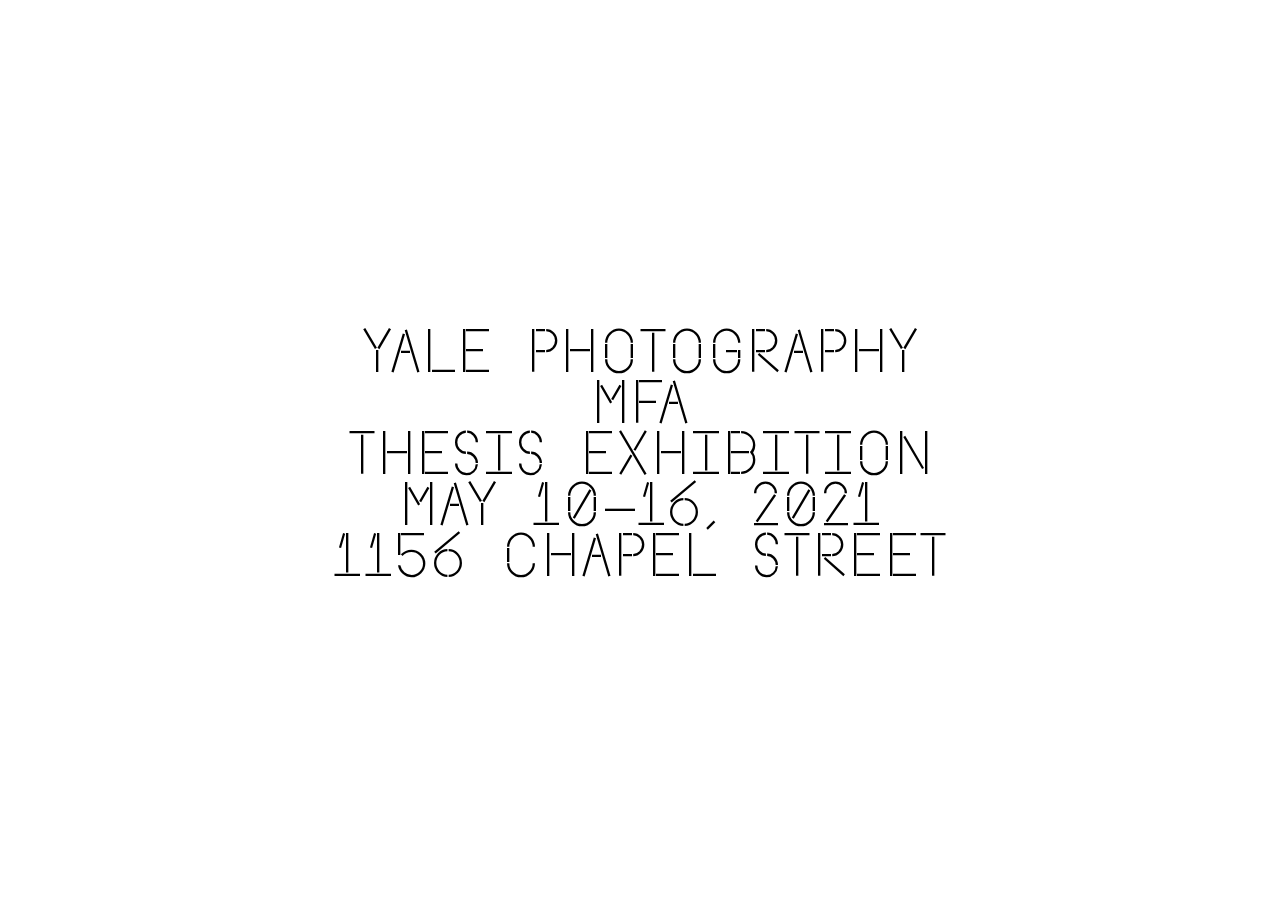
==== index.html @ d2615c8c "Add files via upload" ====
<!DOCTYPE html>
<html><head><meta http-equiv="Content-Type" content="text/html; charset=UTF-8">

	<meta name="viewport" content="width=device-width, initial-scale=1, shrink-to-fit=no">
	<link rel="manifest" href="/site.webmanifest">
    <meta charset="UTF-8" />
<meta name="viewport" content="width=device-width, initial-scale=1.0,
                                 maximum-scale=1.0, user-scalable=no">
    <meta http-equiv="X-UA-Compatible" content="ie=edge" />
	<title>Sorry We Missed You</title>
	<link rel="stylesheet">
	<style type="text/css">

		html,
		body {
			margin: 0;
			box-sizing: border-box;
			height: 100vh;
  			width: 100vh;
  			overflow: hidden;
		}

		#text-container {
			margin: 0;
			position: absolute;
			top: 50%;
			left: 50%;
			-ms-transform: translate(-50%, -50%);
			transform: translate(-50%, -50%);

		}

		#artist-names {
			font-family: 'OPSPastPerfect';
			font-size: 60px;
			text-align: center;
			text-transform: uppercase;
			line-height: 85%;
			position: fixed;
			bottom: 5%;
			left: 5%;
			z-index: 100;
			background-color: black;
			color: white;
/*			background-color: #e1ff00;*/
		}

		.text-header {
			font-family: 'OPSPastPerfect';
			font-size: 60px;
			text-align: center;
			text-transform: uppercase;
			line-height: 85%;
		}

		.image {
		  position: absolute;
		  display: block;
/*		  mix-blend-mode: multiply;*/
		}

		.sign-up {
			font-family: 'OPSPastPerfect';
			font-size: 30px;
			text-align: center;
			text-transform: uppercase;
			line-height: 85%;
			position: fixed;
			top: 5%;
			right: 5%;
			z-index: 100;
			background-color: black;
			color: white;
		}

			@font-face {
			  	font-family: 'OPSPastPerfect';
			  	src:  url('assets/OPSPastPerfect-Regular.woff2') format('woff2');
			}

@media screen and (max-width: 800px) { 
      * {
        box-sizing: border-box;
        -webkit-box-sizing: border-box;
        -moz-box-sizing: border-box;
        outline: none;
        margin: 0;
        padding: 0;
        overflow: hidden;
      }

      body {
        height: 100vh;
        width: 100vw;
        position: relative;
      }

		#text-container {
        font-family: 'OPSPastPerfect';
        position: absolute;
        top: 45%;
        left: 50%;
        transform: translate(-50%, -50%);
        text-align: center;

		}

		.text-header {
			font-family: 'OPSPastPerfect';
			font-size: 40px;
			text-align: center;
			text-transform: uppercase;
			line-height: 85%;
		}
	img {
		width: 300px;
	}

			#artist-names {
			font-family: 'OPSPastPerfect';
			font-size: 40px;
			text-align: center;
			text-transform: uppercase;
			line-height: 85%;
			position: fixed;
			bottom: 5%;
			left: 50%;
    		transform: translate(-50%, 0);
			z-index: 100;
			background-color: black;
			color: white;
/*			background-color: #e1ff00;*/
		}

    }




	</style>
</head>
<body>

<section id="text-container">
	<div class="text-header">
		Yale Photography MFA<br>
		Thesis Exhibition<br>
		May 10–16, 2021<br>
		1156 Chapel Street<br>
	</div>
</section>
<div id="artist-names"></div>
<!-- <div class="sign-up">Make an appointment</div> -->
</body>
<script src="https://ajax.googleapis.com/ajax/libs/jquery/3.4.1/jquery.min.js"></script>
<script type="text/javascript">

window.onload = localStorage.clear();

///////IMAGE ON MOUSE LOCATION////////

	const images = [
		"assets/1.jpg",
		"assets/2.jpg",
		"assets/3.jpg",
		"assets/4.jpg",
		"assets/5.jpg",
				"assets/1.jpg",
		"assets/2.jpg",
		"assets/3.jpg",
		"assets/4.jpg",
		"assets/5.jpg",
				"assets/1.jpg",
		"assets/2.jpg",
		"assets/3.jpg",
		"assets/4.jpg",
		"assets/5.jpg",
		// "assets/a.jpg",
		// "assets/b.jpg",
		// "assets/c.jpg",
		// "assets/d.jpg",
		// "assets/e.jpg",
		// "assets/f.jpg",
		// "assets/g.jpg",
		// "assets/h.jpg",
		// "assets/i.jpg",
		// "assets/j.jpg",
		];

	var i = 0;
	console.log(images.length);

document.onclick = userClicked;
function userClicked() {
    var x = event.clientX;
    var y = event.clientY;
    const img = document.createElement('img');
    img.classList.add('image');
    img.src = images[i]; i++;
    img.width = '450';
    // img.height = '150';
    img.onload = function(){
      img.style.left = x - img.width / 2 + 'px';
      img.style.top = y - img.height / 2 + 'px';
    }
    document.body.appendChild(img);
}

///// NAMES/////////

document.addEventListener("click", changeText);

var headers = [
	"", //0
	"", //1
	"", //2
	"", //3
	"", //4
	"", //5
	"Mickey Aloisio", //a
	"Ronghui Chen", //b
	"Tarah Douglas", //c
	"Jackie Furtado", //d
	"Max Gavrich", //e
	"Nabil Harb", //f
	"Dylan Hausthor", //g
	"Annie Ling", //h
	"Alex Nelson", //i
	"Rosemary Warren", //j
	];

var a = 0;

function changeText() {
  headers[a]; a++;
  if (a == headers.length) {
    a = 0;
  }
  document.getElementById("artist-names").innerHTML = headers[a];
}

/////// COUNTS AND RESTART ////////

 window.addEventListener("click", () => {
   let count = +localStorage.getItem("clickCount") || 0;
   count += 1;
   localStorage.setItem("clickCount", count);

   if(count >= 16) {
   	location.reload();
   }
});




</script>





</html>
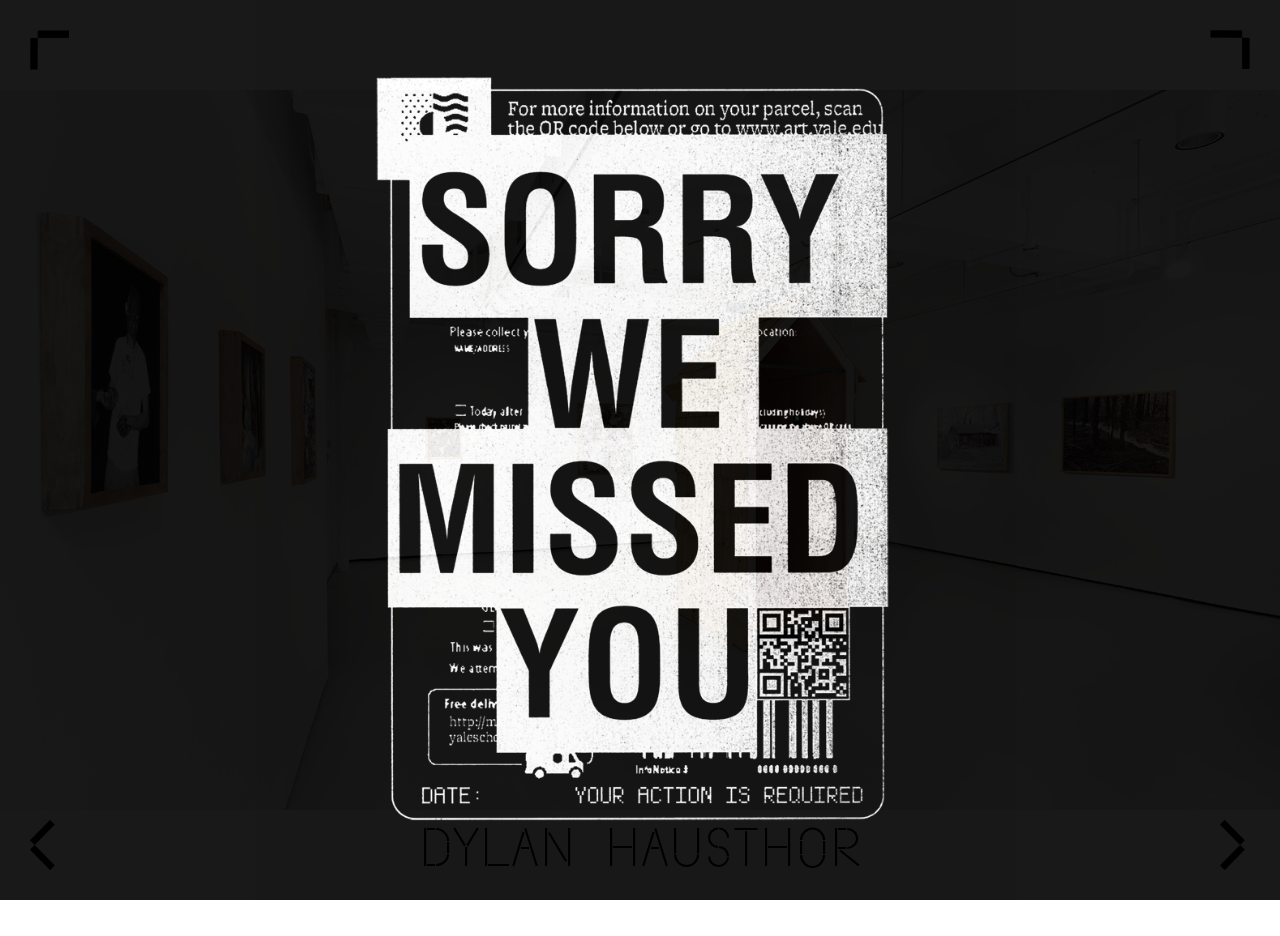
==== commit 07dfe90c: "Add files via upload" ====
--- a/index.html
+++ b/index.html
@@ -1,82 +1,77 @@
 <!DOCTYPE html>
-<html><head><meta http-equiv="Content-Type" content="text/html; charset=UTF-8">
-
-	<meta name="viewport" content="width=device-width, initial-scale=1, shrink-to-fit=no">
-	<link rel="manifest" href="/site.webmanifest">
-    <meta charset="UTF-8" />
-<meta name="viewport" content="width=device-width, initial-scale=1.0,
-                                 maximum-scale=1.0, user-scalable=no">
-    <meta http-equiv="X-UA-Compatible" content="ie=edge" />
+<html><head>
+<meta name="viewport" content="width=device-width, initial-scale=1, shrink-to-fit=no">
+<meta http-equiv="Content-Type" content="text/html; charset=UTF-8">
+<meta name="viewport" content="width=device-width, initial-scale=1.0, maximum-scale=1.0, user-scalable=no">
+<meta http-equiv="X-UA-Compatible" content="ie=edge" />
+<link rel="apple-touch-icon" sizes="180x180" href="assets/apple-touch-icon.png">
+<link rel="icon" type="image/png" sizes="32x32" href="assets/favicon-32x32.png">
+<link rel="icon" type="image/png" sizes="16x16" href="assets/favicon-16x16.png">
 	<title>Sorry We Missed You</title>
-	<link rel="stylesheet">
-	<style type="text/css">
+	<link rel="stylesheet" type="text/css" href="assets/fixed.css">
+<style>
 
 		html,
 		body {
 			margin: 0;
 			box-sizing: border-box;
 			height: 100vh;
-  			width: 100vh;
+  			width: 100vw;
   			overflow: hidden;
 		}
 
-		#text-container {
-			margin: 0;
-			position: absolute;
+		#sorry {
+			width: 100vw;
+			height: 100vh;
+			z-index: 700;
+			background-color: black;
+			opacity: 0.9;
+		}
+
+		#sorry img {
+			height: 90vh;
 			top: 50%;
 			left: 50%;
+			position: relative;
 			-ms-transform: translate(-50%, -50%);
 			transform: translate(-50%, -50%);
-
-		}
-
-		#artist-names {
-			font-family: 'OPSPastPerfect';
-			font-size: 60px;
-			text-align: center;
-			text-transform: uppercase;
-			line-height: 85%;
-			position: fixed;
-			bottom: 5%;
-			left: 5%;
+		}
+
+		#photo-container {
 			z-index: 100;
-			background-color: black;
-			color: white;
-/*			background-color: #e1ff00;*/
-		}
-
-		.text-header {
-			font-family: 'OPSPastPerfect';
-			font-size: 60px;
-			text-align: center;
-			text-transform: uppercase;
-			line-height: 85%;
-		}
-
-		.image {
-		  position: absolute;
-		  display: block;
-/*		  mix-blend-mode: multiply;*/
-		}
-
-		.sign-up {
-			font-family: 'OPSPastPerfect';
-			font-size: 30px;
-			text-align: center;
-			text-transform: uppercase;
-			line-height: 85%;
-			position: fixed;
-			top: 5%;
-			right: 5%;
+		}
+
+		.mySlides {
+			display: none;
+/*			height: 100vh;*/
+			width: 100%;
+			left: 50%;
+			top: 50%;
+			position: absolute;
+			-ms-transform: translate(-50%, -50%);
+			transform: translate(-50%, -50%);
+			z-index: -100;
+		}
+
+		.caption {
+			cursor: pointer;
+		}
+
+
+		img {
 			z-index: 100;
-			background-color: black;
-			color: white;
-		}
+		}
+
 
 			@font-face {
 			  	font-family: 'OPSPastPerfect';
 			  	src:  url('assets/OPSPastPerfect-Regular.woff2') format('woff2');
 			}
+
+
+
+
+
 
 @media screen and (max-width: 800px) { 
       * {
@@ -93,47 +88,9 @@
         height: 100vh;
         width: 100vw;
         position: relative;
+  		touch-action: none;
       }
-
-		#text-container {
-        font-family: 'OPSPastPerfect';
-        position: absolute;
-        top: 45%;
-        left: 50%;
-        transform: translate(-50%, -50%);
-        text-align: center;
-
-		}
-
-		.text-header {
-			font-family: 'OPSPastPerfect';
-			font-size: 40px;
-			text-align: center;
-			text-transform: uppercase;
-			line-height: 85%;
-		}
-	img {
-		width: 300px;
-	}
-
-			#artist-names {
-			font-family: 'OPSPastPerfect';
-			font-size: 40px;
-			text-align: center;
-			text-transform: uppercase;
-			line-height: 85%;
-			position: fixed;
-			bottom: 5%;
-			left: 50%;
-    		transform: translate(-50%, 0);
-			z-index: 100;
-			background-color: black;
-			color: white;
-/*			background-color: #e1ff00;*/
-		}
-
-    }
-
+}
 
 
 
@@ -141,123 +98,125 @@
 </head>
 <body>
 
-<section id="text-container">
-	<div class="text-header">
-		Yale Photography MFA<br>
-		Thesis Exhibition<br>
-		May 10–16, 2021<br>
-		1156 Chapel Street<br>
-	</div>
-</section>
-<div id="artist-names"></div>
-<!-- <div class="sign-up">Make an appointment</div> -->
+<div id="sorry"><img src="assets/title4.png"></div>
+
+<div id="photo-container">
+  <div><img class="mySlides" src="assets/1.jpg">
+  	<div class="caption">Dylan Hausthor</div>	
+  	</div>
+  <div><img class="mySlides" src="assets/2.jpg">
+  	<a href="tarah.html">
+  	<div class="caption">Tarah Douglas</div></a>
+  	</div>
+  <div><img class="mySlides" src="assets/3.jpg">
+  	<div class="caption">Max Gavrich</div>	
+  	</div> 	
+  <div><img class="mySlides" src="assets/4.jpg">
+  	<div class="caption">Annie Ling</div>	
+  	</div> 	
+  <div><img class="mySlides" src="assets/5.jpg">
+  	 <a href="rosemary.html">
+  	<div class="caption" style="color:white">Rosemary Warren</div></a>
+  	</div> 	
+  <div><img class="mySlides" src="assets/6.jpg">
+  	<div class="caption">Mickey Aloisio</div>	
+  	</div> 	
+  <div><img class="mySlides" src="assets/7.jpg">
+  	<div class="caption">Alex Nelson</div>	
+  	</div> 	
+  <div><img class="mySlides" src="assets/8.jpg">
+  	<div class="caption">Nabil Harb</div>	
+  	</div> 	
+  <div><img class="mySlides" src="assets/9.jpg">
+  	  	<a href="ronghui.html">
+  	<div class="caption">Ronghui Chen</div></a>	
+  	</div> 	
+  <div><img class="mySlides" src="assets/10.jpg">
+  	<div class="caption" style="color:white">Jackie Furtado</div>	
+  	</div> 	</div>
+
+  <div class="button-left" onclick="plusDivs(-1)"></div>
+  <div class="button-right" onclick="plusDivs(1)"></div>
+
+
+<div class="dropdown">
+  <div class="top-left">
+  <div class="dropdown-content">
+    <a href="#">Mickey<br>Aloisio</a>
+    <a href="ronghui.html">Ronghui<br>Chen</a>
+    <a href="tarah.html">Tarah<br>Douglas</a>
+    <a href="#">Jackie<br>Furtado</a>
+    <a href="#">Max<br>Gavrich</a>
+    <a href="#">Nabil<br>Harb</a>
+    <a href="#">Dylan<br>Hausthor</a>
+    <a href="#">Annie<br>Ling</a>
+    <a href="#">Alex<br>Nelson</a>
+    <a href="rosemary.html">Rosemary<br>Warren</a>
+  </div>
+</div>
+</div></div>
+
+<div class="dropdown">
+  <div class="top-right">
+  <div class="dropdown-popup">
+INFO TEXTTTTTTTTTTTTTTTTTT
+  </div>
+</div>
+</div>
+
+
+
 </body>
 <script src="https://ajax.googleapis.com/ajax/libs/jquery/3.4.1/jquery.min.js"></script>
 <script type="text/javascript">
 
-window.onload = localStorage.clear();
-
-///////IMAGE ON MOUSE LOCATION////////
-
-	const images = [
-		"assets/1.jpg",
-		"assets/2.jpg",
-		"assets/3.jpg",
-		"assets/4.jpg",
-		"assets/5.jpg",
-				"assets/1.jpg",
-		"assets/2.jpg",
-		"assets/3.jpg",
-		"assets/4.jpg",
-		"assets/5.jpg",
-				"assets/1.jpg",
-		"assets/2.jpg",
-		"assets/3.jpg",
-		"assets/4.jpg",
-		"assets/5.jpg",
-		// "assets/a.jpg",
-		// "assets/b.jpg",
-		// "assets/c.jpg",
-		// "assets/d.jpg",
-		// "assets/e.jpg",
-		// "assets/f.jpg",
-		// "assets/g.jpg",
-		// "assets/h.jpg",
-		// "assets/i.jpg",
-		// "assets/j.jpg",
-		];
-
-	var i = 0;
-	console.log(images.length);
-
-document.onclick = userClicked;
-function userClicked() {
-    var x = event.clientX;
-    var y = event.clientY;
-    const img = document.createElement('img');
-    img.classList.add('image');
-    img.src = images[i]; i++;
-    img.width = '450';
-    // img.height = '150';
-    img.onload = function(){
-      img.style.left = x - img.width / 2 + 'px';
-      img.style.top = y - img.height / 2 + 'px';
-    }
-    document.body.appendChild(img);
-}
-
-///// NAMES/////////
-
-document.addEventListener("click", changeText);
-
-var headers = [
-	"", //0
-	"", //1
-	"", //2
-	"", //3
-	"", //4
-	"", //5
-	"Mickey Aloisio", //a
-	"Ronghui Chen", //b
-	"Tarah Douglas", //c
-	"Jackie Furtado", //d
-	"Max Gavrich", //e
-	"Nabil Harb", //f
-	"Dylan Hausthor", //g
-	"Annie Ling", //h
-	"Alex Nelson", //i
-	"Rosemary Warren", //j
-	];
-
-var a = 0;
-
-function changeText() {
-  headers[a]; a++;
-  if (a == headers.length) {
-    a = 0;
+var slideIndex = 1;
+showDivs(slideIndex);
+
+function plusDivs(n) {
+  showDivs(slideIndex += n);
+  showNames(nameIndex += n);
+}
+
+function showDivs(n) {
+  var i;
+  var x = document.getElementsByClassName("mySlides");
+  if (n > x.length) {slideIndex = 1}
+  if (n < 1) {slideIndex = x.length}
+  for (i = 0; i < x.length; i++) {
+    x[i].style.display = "none";  
   }
-  document.getElementById("artist-names").innerHTML = headers[a];
-}
-
-/////// COUNTS AND RESTART ////////
-
- window.addEventListener("click", () => {
-   let count = +localStorage.getItem("clickCount") || 0;
-   count += 1;
-   localStorage.setItem("clickCount", count);
-
-   if(count >= 16) {
-   	location.reload();
-   }
+  x[slideIndex-1].style.display = "block";  
+}
+
+var nameIndex = 1;
+showNames(nameIndex);
+
+function plusNames(n) {
+  showNames(nameIndex += n);
+}
+
+function showNames(n) {
+  var i;
+  var x = document.getElementsByClassName("caption");
+  if (n > x.length) {nameIndex = 1}
+  if (n < 1) {nameIndex = x.length}
+  for (i = 0; i < x.length; i++) {
+    x[i].style.display = "none";  
+  }
+  x[nameIndex-1].style.display = "block";  
+}
+
+$("#sorry").click(function(){
+
+    $("#sorry").remove();
+
+
 });
 
-
-
-
 </script>
 
 
 
 
-
 </html>--- a/assets/fixed.css
+++ b/assets/fixed.css
@@ -0,0 +1,178 @@
+.button-left {
+			background-image: url("arrow-left.png");
+			background-size: contain;
+			background-repeat: no-repeat;
+			width: 30px;
+			height: 50px;
+			position: fixed;
+			left: 30px;
+			bottom: 30px;
+			z-index: 300;
+			cursor: pointer;
+		}
+
+		.top-left {
+			background-image: url("top-left.png");
+			background-size: contain;
+			background-repeat: no-repeat;
+			width: 40px;
+			height: 40px;
+			position: fixed;
+			left: 30px;
+			top: 30px;
+			z-index: 300;
+			cursor: pointer;
+		}
+
+		.top-right {
+			background-image: url("top-right.png");
+			background-size: contain;
+			background-repeat: no-repeat;
+			width: 40px;
+			height: 40px;
+			position: fixed;
+			right: 30px;
+			top: 30px;
+			z-index: 300;
+			cursor: grab;
+		}
+
+		.button-right {
+			background-image: url("arrow-right.png");
+			background-size: contain;
+			background-repeat: no-repeat;
+			width: 30px;
+			height: 50px;
+			position: fixed;
+			right: 30px;
+			bottom: 30px;
+			z-index: 300;
+			cursor: pointer;
+		}
+
+		.caption {
+			margin: 0;
+			position: fixed;
+			bottom: -10px;
+			left: 50%;
+			-ms-transform: translate(-50%, -50%);
+			transform: translate(-50%, -50%);
+			z-index: 200;
+			font-family: 'OPSPastPerfect';
+			font-size: 55px;
+			text-align: center;
+			text-transform: uppercase;
+
+		}
+
+				.dropdown {
+		  position: relative;
+		  display: inline-block;
+		  width: 100%;
+
+
+		}
+
+		.dropdown-content {
+  display: none;
+  margin: 15px 0 0 15px;
+  position: absolute;
+  z-index: 300;
+  font-size: 24px;
+  text-transform: uppercase;
+font-family: 'OPSPastPerfect';
+}
+
+.dropdown-content a {
+  color: black;
+  margin-bottom: 20px;
+  width: 120px;
+  text-decoration: none;
+  display: inline-block;
+  cursor: pointer;
+}
+
+.dropdown-content a:hover {background-color: black; color: white; cursor: pointer;}
+
+.dropdown:hover .dropdown-content {display: inline-block;}
+
+
+
+.dropdown-popup {
+  display: none;
+  position: fixed;
+width: 500px;
+height: 200px;
+top: 45px;
+right: 45px;
+  background-color: black;
+  color: white;
+  z-index: 300;
+  font-size: 20px;
+  text-transform: uppercase;
+font-family: 'OPSPastPerfect';
+cursor: pointer;
+}
+
+.dropdown:hover .dropdown-popup {display: block; cursor: pointer;}
+
+
+		.home {
+			margin: 0;
+			position: fixed;
+			top: 50%;
+			right: 2%;
+			transform: rotate(90deg);
+			z-index: 200;
+			font-family: 'OPSPastPerfect';
+			font-size: 24px;
+			text-align: center;
+			text-transform: uppercase;
+
+}
+
+			.home:hover {
+			text-decoration: none;
+			color: black
+
+}
+
+.caption:hover {
+	color: black;
+}
+			@font-face {
+			  	font-family: 'OPSPastPerfect';
+			  	src:  url('OPSPastPerfect-Regular.woff2') format('woff2');
+			}
+
+			@font-face {
+			  	font-family: 'Bradford';
+			  	src:  url('BradfordLL-Book.otf') format('opentype');
+			}
+
+			@font-face {
+			  	font-family: 'Bradford-italic';
+			  	src:  url('BradfordLL-BookItalic.otf') format('opentype');
+			}
+
+@import url("https://p.typekit.net/p.css?s=1&k=ktm6iak&ht=tk&f=39504.39505&a=36592780&app=typekit&e=css");
+
+@font-face {
+font-family:"neue-haas-grotesk-text";
+src:url("https://use.typekit.net/af/0230dd/00000000000000007735bb33/30/l?primer=7cdcb44be4a7db8877ffa5c0007b8dd865b3bbc383831fe2ea177f62257a9191&fvd=n4&v=3") format("woff2"),url("https://use.typekit.net/af/0230dd/00000000000000007735bb33/30/d?primer=7cdcb44be4a7db8877ffa5c0007b8dd865b3bbc383831fe2ea177f62257a9191&fvd=n4&v=3") format("woff"),url("https://use.typekit.net/af/0230dd/00000000000000007735bb33/30/a?primer=7cdcb44be4a7db8877ffa5c0007b8dd865b3bbc383831fe2ea177f62257a9191&fvd=n4&v=3") format("opentype");
+font-display:auto;font-style:normal;font-weight:400;
+}
+
+@font-face {
+font-family:"neue-haas-grotesk-text";
+src:url("https://use.typekit.net/af/aed66e/00000000000000007735bb35/30/l?primer=7cdcb44be4a7db8877ffa5c0007b8dd865b3bbc383831fe2ea177f62257a9191&fvd=i4&v=3") format("woff2"),url("https://use.typekit.net/af/aed66e/00000000000000007735bb35/30/d?primer=7cdcb44be4a7db8877ffa5c0007b8dd865b3bbc383831fe2ea177f62257a9191&fvd=i4&v=3") format("woff"),url("https://use.typekit.net/af/aed66e/00000000000000007735bb35/30/a?primer=7cdcb44be4a7db8877ffa5c0007b8dd865b3bbc383831fe2ea177f62257a9191&fvd=i4&v=3") format("opentype");
+font-display:auto;font-style:italic;font-weight:400;
+}
+
+a:hover {background-color: black; color: white;}
+
+a {
+	cursor: pointer;
+	text-decoration: none;
+	color: black;
+}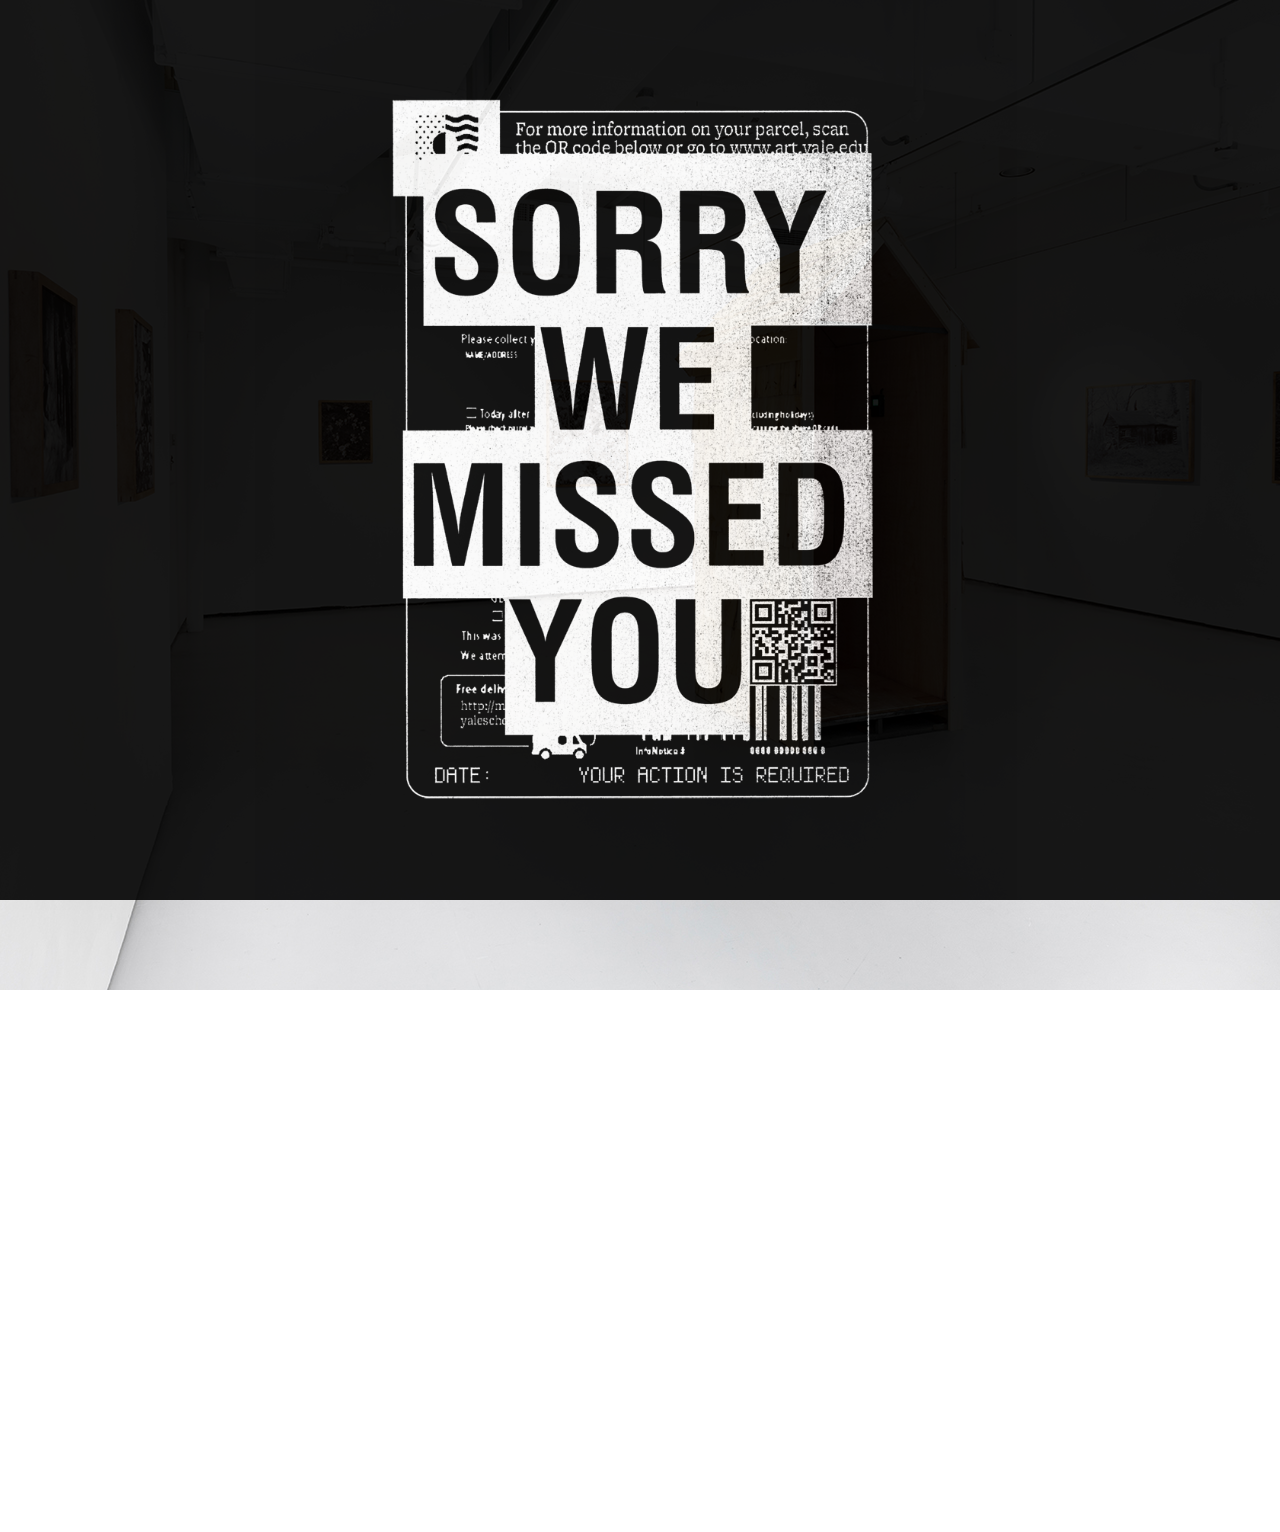
==== commit d6b5d2f7: "Add files via upload" ====
--- a/index.html
+++ b/index.html
@@ -29,22 +29,26 @@
 		}
 
 		#sorry img {
-			height: 90vh;
+			width: 55vh;
+      object-fit: contain;
 			top: 50%;
 			left: 50%;
 			position: relative;
 			-ms-transform: translate(-50%, -50%);
 			transform: translate(-50%, -50%);
+      z-index: 500;
+
 		}
 
 		#photo-container {
 			z-index: 100;
+      display: none;
 		}
 
 		.mySlides {
 			display: none;
-/*			height: 100vh;*/
-			width: 100%;
+/*		width: 100%;*/
+      background-size: cover;
 			left: 50%;
 			top: 50%;
 			position: absolute;
@@ -53,15 +57,20 @@
 			z-index: -100;
 		}
 
+        .mySlides-entry {
+/*    width: 100%;*/
+      background-size: cover;
+      left: 50%;
+      top: 50%;
+      position: absolute;
+      -ms-transform: translate(-50%, -50%);
+      transform: translate(-50%, -50%);
+      z-index: -100;
+    }
+
 		.caption {
 			cursor: pointer;
 		}
-
-
-		img {
-			z-index: 100;
-		}
-
 
 			@font-face {
 			  	font-family: 'OPSPastPerfect';
@@ -69,9 +78,25 @@
 			}
 
 
-
-
-
+.top-left {
+  display: none;
+}
+
+.top-right {
+  display: none;
+}
+
+.button-left {
+  display: none;
+}
+
+.button-right {
+  display: none;
+}
+
+#photo-container-mobile{
+  display: none;
+}
 
 @media screen and (max-width: 800px) { 
       * {
@@ -81,15 +106,48 @@
         outline: none;
         margin: 0;
         padding: 0;
-        overflow: hidden;
       }
 
       body {
         height: 100vh;
         width: 100vw;
-        position: relative;
-  		touch-action: none;
       }
+
+    #sorry {
+      width: 100vw;
+      height: 100vh;
+      z-index: 700;
+      background-color: black;
+      opacity: 0.9;
+    }
+
+    #sorry img {
+      width: 85vw;
+      top: 50%;
+      left: 50%;
+      position: relative;
+      -ms-transform: translate(-50%, -50%);
+      transform: translate(-50%, -50%);
+      z-index: 500;
+
+    }
+
+
+    .mySlides {
+      display: none;
+      height: 100vh;
+      left: 50%;
+      top: 50%;
+      position: absolute;
+      -ms-transform: translate(-50%, -50%);
+      transform: translate(-50%, -50%);
+      z-index: -100;
+    }
+
+    .caption {
+      background-color: transparent;
+    }
+
 }
 
 
@@ -99,59 +157,69 @@
 <body>
 
 <div id="sorry"><img src="assets/title4.png"></div>
+<div id="entry"><img class="mySlides-entry" src="assets/1.jpg"></div>
 
 <div id="photo-container">
   <div><img class="mySlides" src="assets/1.jpg">
-  	<div class="caption">Dylan Hausthor</div>	
+        <a href="dylan.html">
+  	<div class="caption">Dylan Hausthor</div></a>
   	</div>
   <div><img class="mySlides" src="assets/2.jpg">
   	<a href="tarah.html">
   	<div class="caption">Tarah Douglas</div></a>
   	</div>
   <div><img class="mySlides" src="assets/3.jpg">
-  	<div class="caption">Max Gavrich</div>	
-  	</div> 	
-  <div><img class="mySlides" src="assets/4.jpg">
-  	<div class="caption">Annie Ling</div>	
+        <a href="max.html">
+  	<div class="caption">Max Gavrich</div></a>	
+  	</div> 	
+  <div><img class="mySlides" src="assets/4_02.jpg">
+        <a href="annie.html">
+  	<div class="caption">Annie Ling</div></a>
   	</div> 	
   <div><img class="mySlides" src="assets/5.jpg">
   	 <a href="rosemary.html">
   	<div class="caption" style="color:white">Rosemary Warren</div></a>
   	</div> 	
   <div><img class="mySlides" src="assets/6.jpg">
-  	<div class="caption">Mickey Aloisio</div>	
+        <a href="mickey.html">
+  	<div class="caption">Mickey Aloisio</div></a>
   	</div> 	
   <div><img class="mySlides" src="assets/7.jpg">
-  	<div class="caption">Alex Nelson</div>	
+        <a href="alex.html">
+  	<div class="caption">Alex Nelson</div></a>
   	</div> 	
   <div><img class="mySlides" src="assets/8.jpg">
-  	<div class="caption">Nabil Harb</div>	
+        <a href="nabil.html">
+  	<div class="caption">Nabil Harb</div></a>
   	</div> 	
   <div><img class="mySlides" src="assets/9.jpg">
   	  	<a href="ronghui.html">
   	<div class="caption">Ronghui Chen</div></a>	
   	</div> 	
   <div><img class="mySlides" src="assets/10.jpg">
-  	<div class="caption" style="color:white">Jackie Furtado</div>	
+        <a href="jackie.html">
+  	<div class="caption" style="color:white">Jackie Furtado</div>	</a>
   	</div> 	</div>
 
   <div class="button-left" onclick="plusDivs(-1)"></div>
   <div class="button-right" onclick="plusDivs(1)"></div>
 
+
+<!-- STATIC STUFF -->
 
 <div class="dropdown">
   <div class="top-left">
   <div class="dropdown-content">
-    <a href="#">Mickey<br>Aloisio</a>
-    <a href="ronghui.html">Ronghui<br>Chen</a>
-    <a href="tarah.html">Tarah<br>Douglas</a>
-    <a href="#">Jackie<br>Furtado</a>
-    <a href="#">Max<br>Gavrich</a>
-    <a href="#">Nabil<br>Harb</a>
-    <a href="#">Dylan<br>Hausthor</a>
-    <a href="#">Annie<br>Ling</a>
-    <a href="#">Alex<br>Nelson</a>
-    <a href="rosemary.html">Rosemary<br>Warren</a>
+    <a href="#">Mickey Aloisio</a>
+    <a href="ronghui.html">Ronghui Chen</a>
+    <a href="tarah.html">Tarah Douglas</a>
+    <a href="#">Jackie Furtado</a>
+    <a href="#">Max Gavrich</a>
+    <a href="#">Nabil Harb</a>
+    <a href="#">Dylan Hausthor</a>
+    <a href="#">Annie Ling</a>
+    <a href="#">Alex Nelson</a>
+    <a href="rosemary.html">Rosemary Warren</a>
   </div>
 </div>
 </div></div>
@@ -159,12 +227,42 @@
 <div class="dropdown">
   <div class="top-right">
   <div class="dropdown-popup">
-INFO TEXTTTTTTTTTTTTTTTTTT
+<p class="no-padding-top" style="text-align: center;">SORRY WE MISSED YOU</p>
+<p>Yale School of Art’s 2021 Photography MFA thesis exhibition</p>
+<p>Green Hall Gallery, 1156 Chapel Street, New haven, CT. May 10 through 16, 2021</p>
+<p>Featuring work by: Mickey Aloisio, Ronghui Chen, tarah douglas, Jackie Furtado, Max Gavrich, Nabil Harb, Dylan Hausthor, Annie Ling, Alex Nelson, and Rosemary Warren.</p>
+<p>Exhibition identity by Nick Massarelli and Anna Sagström, Graphic Design MFAs ‘21.</p>
+
+<p class="no-padding-bottom">Installation photography by Liz Calvi, unless otherwise oted.</p>
   </div>
 </div>
 </div>
 
-
+<div id="top-right-mobile" onclick="infoMobile()"></div>
+  <div id="mobile-info" onclick="this.style.display = 'none'">
+    <p class="no-padding-top" style="text-align: center;">SORRY WE MISSED YOU</p>
+<p>Yale School of Art’s 2021 Photography MFA thesis exhibition</p>
+<p>Green Hall Gallery, 1156 Chapel Street, New haven, CT. May 10 through 16, 2021</p>
+<p>Featuring work by: Mickey Aloisio, Ronghui Chen, tarah douglas, Jackie Furtado, Max Gavrich, Nabil Harb, Dylan Hausthor, Annie Ling, Alex Nelson, and Rosemary Warren.</p>
+<p>Exhibition identity by Nick Massarelli and Anna Sagström, Graphic Design MFAs ‘21.</p>
+<p class="no-padding-bottom">Installation photography by Liz Calvi, unless otherwise noted.</p></div>
+
+<div id="top-left-mobile" onclick="menuMobile()"></div>
+<div id="mobile-menu">
+  <img src="assets/exit.png" onclick="closeMobile()">
+    <p><a href="mickey.html">Mickey Aloisio</a></p>
+    <p><a href="ronghui.html">Ronghui Chen</a></p>
+    <p><a href="tarah.html">Tarah Douglas</a></p>
+    <p><a href="jackie.html">Jackie Furtado</a></p>
+    <p><a href="max.html">Max Gavrich</a></p>
+    <p><a href="nabil.html">Nabil Harb</a></p>
+    <p><a href="dylan.html">Dylan Hausthor</a></p>
+    <p><a href="annie.html">Annie Ling</a></p>
+    <p><a href="alex.html">Alex Nelson</a></p>
+    <p><a href="rosemary.html">Rosemary Warren</a></p>
+</div>
+
+<!-- STATIC STUFF -->
 
 </body>
 <script src="https://ajax.googleapis.com/ajax/libs/jquery/3.4.1/jquery.min.js"></script>
@@ -204,19 +302,36 @@
   for (i = 0; i < x.length; i++) {
     x[i].style.display = "none";  
   }
-  x[nameIndex-1].style.display = "block";  
+  x[nameIndex-1].style.display = "block"; 
 }
 
 $("#sorry").click(function(){
-
     $("#sorry").remove();
-
+    $("#entry").remove();
+    $("#photo-container").show();
+    $(".top-left").show();
+    $(".top-right").show();
+    $(".button-left").show();
+    $(".button-right").show();
 
 });
+  
+  function infoMobile() {
+  var x = document.getElementById("mobile-info");
+    x.style.display = "block";
+}
+
+  function menuMobile() {
+  var x = document.getElementById("mobile-menu");
+    x.style.display = "block";
+}
+
+  function closeMobile() {
+  var x = document.getElementById("mobile-menu");
+    x.style.display = "none";
+}
+
+document.addEventListener("touchstart", function() {}, true);
 
 </script>
-
-
-
-
 </html>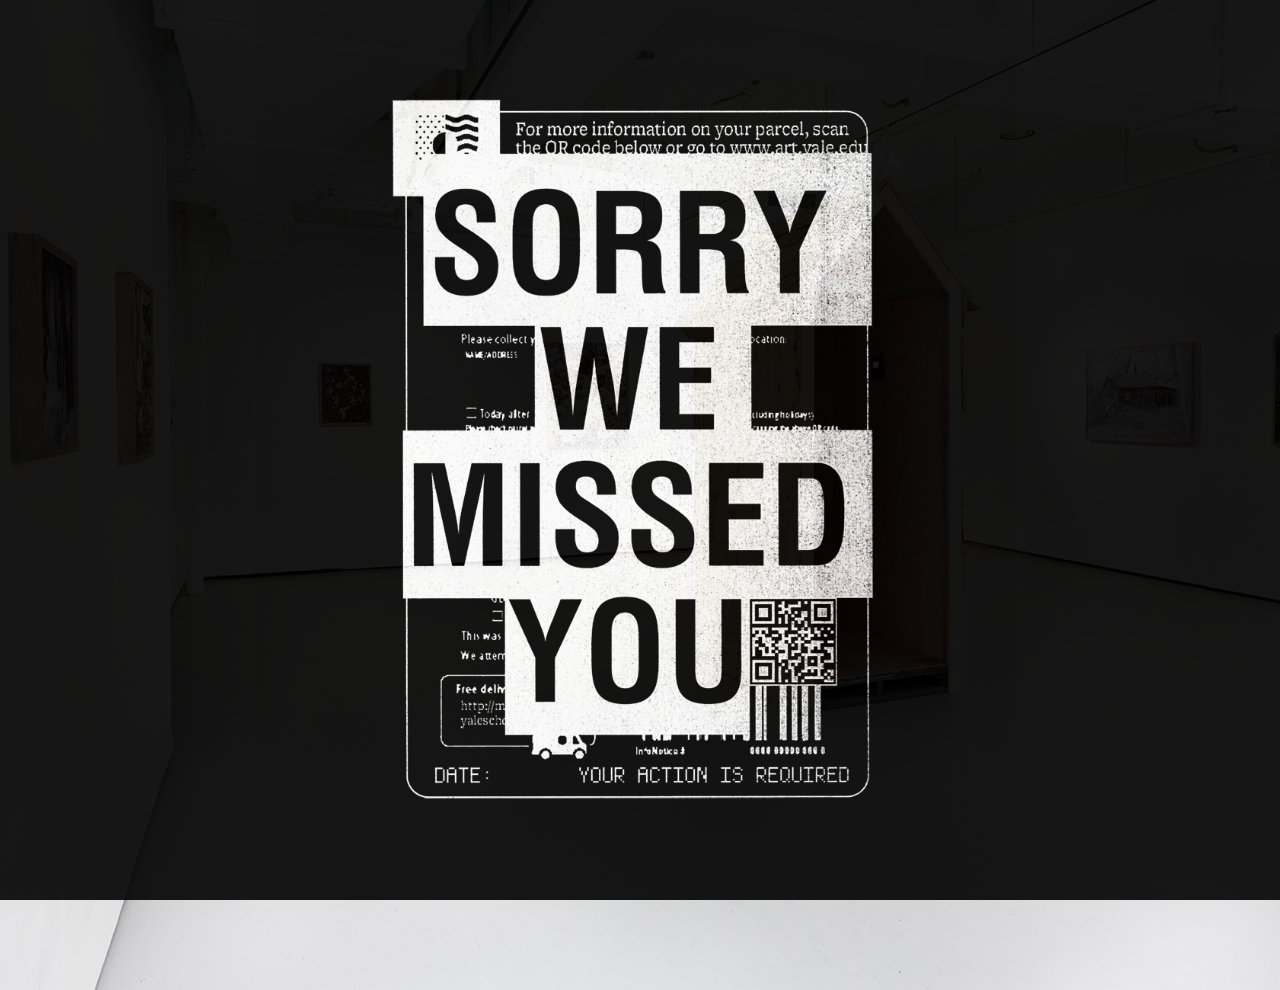
==== commit 1baf4405: "Add files via upload" ====
--- a/index.html
+++ b/index.html
@@ -210,15 +210,15 @@
 <div class="dropdown">
   <div class="top-left">
   <div class="dropdown-content">
-    <a href="#">Mickey Aloisio</a>
+    <a href="mickey.html">Mickey Aloisio</a>
     <a href="ronghui.html">Ronghui Chen</a>
     <a href="tarah.html">Tarah Douglas</a>
-    <a href="#">Jackie Furtado</a>
-    <a href="#">Max Gavrich</a>
-    <a href="#">Nabil Harb</a>
-    <a href="#">Dylan Hausthor</a>
-    <a href="#">Annie Ling</a>
-    <a href="#">Alex Nelson</a>
+    <a href="jackie.html">Jackie Furtado</a>
+    <a href="max.html">Max Gavrich</a>
+    <a href="nabil.html">Nabil Harb</a>
+    <a href="dylan.html">Dylan Hausthor</a>
+    <a href="annie.html">Annie Ling</a>
+    <a href="alex.html">Alex Nelson</a>
     <a href="rosemary.html">Rosemary Warren</a>
   </div>
 </div>
--- a/assets/fixed.css
+++ b/assets/fixed.css
@@ -1,3 +1,7 @@
+
+.border {
+	display: none;
+}
 .button-left {
 			background-image: url("arrow-left.png");
 			background-size: contain;
@@ -69,8 +73,6 @@
 		  position: relative;
 		  display: inline-block;
 		  width: 100%;
-
-
 		}
 
 		.dropdown-content {
@@ -78,15 +80,15 @@
   margin: 15px 0 0 15px;
   position: absolute;
   z-index: 300;
-  font-size: 24px;
+  font-size: 25px;
   text-transform: uppercase;
 font-family: 'OPSPastPerfect';
 }
 
 .dropdown-content a {
   color: black;
-  margin-bottom: 20px;
-  width: 120px;
+  margin-bottom: 10px;
+  width: 240px;
   text-decoration: none;
   display: inline-block;
   cursor: pointer;
@@ -102,13 +104,12 @@
   display: none;
   position: fixed;
 width: 500px;
-height: 200px;
 top: 45px;
 right: 45px;
   background-color: black;
   color: white;
   z-index: 300;
-  font-size: 20px;
+  font-size: 25px;
   text-transform: uppercase;
 font-family: 'OPSPastPerfect';
 cursor: pointer;
@@ -140,6 +141,27 @@
 .caption:hover {
 	color: black;
 }
+
+.no-padding-top {
+padding-top: -6px;
+margin-top: -6px;
+}
+
+.no-padding-bottom {
+padding-bottom: -4px;
+margin-bottom: -4px;
+}
+
+		#top-left-mobile {
+			display: none;
+		}
+
+		#top-right-mobile {
+			display: none;
+		}
+
+
+
 			@font-face {
 			  	font-family: 'OPSPastPerfect';
 			  	src:  url('OPSPastPerfect-Regular.woff2') format('woff2');
@@ -175,4 +197,208 @@
 	cursor: pointer;
 	text-decoration: none;
 	color: black;
-}+}
+
+#mobile-menu {
+			display: none;
+}
+
+#mobile-info {
+			display: none;
+}
+
+/*MOBILE !!!!!!!!!!!!!!!!!!!!!!!!!!!!!!!*/
+
+@media screen and (max-width: 800px) { 
+
+
+      body {
+        height: 100vh;
+        width: 100vw;
+        box-sizing: border-box;
+        -webkit-box-sizing: border-box;
+        -moz-box-sizing: border-box;
+        outline: none;
+        margin: 0;
+        padding: 0;
+      }
+
+      .border {
+	width: 100vw;
+	height: 20px;
+	background-color: white;
+	position: fixed;
+	top: 0;
+	z-index: 500;
+	display: block;
+}
+
+.button-left {
+			background-image: url("arrow-left.png");
+			background-size: contain;
+			background-repeat: no-repeat;
+			width: 20px;
+			height: 40px;
+			position: fixed;
+			left: 20px;
+			bottom: 20px;
+			z-index: 300;
+			cursor: pointer;
+		}
+
+		.top-left {
+			background-image: url("top-left.png");
+			background-size: contain;
+			background-repeat: no-repeat;
+			width: 40px;
+			height: 40px;
+			position: fixed;
+			left: 20px;
+			top: 20px;
+			z-index: 300;
+			cursor: pointer;
+		}
+
+		.top-right {
+			background-image: url("top-right.png");
+			background-size: contain;
+			background-repeat: no-repeat;
+			width: 30px;
+			height: 30px;
+			position: fixed;
+			right: 20px;
+			top: 20px;
+			z-index: 300;
+			cursor: grab;
+		}
+
+		.button-right {
+			background-image: url("arrow-right.png");
+			background-size: contain;
+			background-repeat: no-repeat;
+			width: 20px;
+			height: 40px;
+			position: fixed;
+			right: 20px;
+			bottom: 20px;
+			z-index: 300;
+			cursor: pointer;
+		}
+
+		.caption {
+			transform: scale(1);
+			margin: auto;
+			left: 50%;
+			-ms-transform: translate(-50%, -50%);
+			transform: translate(-50%);
+			height: 80px;
+			width: 100vw;
+			background-color: white;
+			bottom: 0;
+			z-index: 200;
+			font-family: 'OPSPastPerfect';
+			font-size: 24px;
+			text-align: center;
+			padding-top: 25px;
+			text-transform: uppercase;
+
+		}
+
+		.home {
+			display: none;
+		}
+
+
+		#top-left-mobile {
+				background-image: url("top-left.png");
+				background-size: contain;
+				background-repeat: no-repeat;
+				width: 40px;
+				height: 40px;
+				position: fixed;
+				left: 20px;
+				top: 20px;
+				z-index: 300;
+				cursor: pointer;
+				display: block;
+		}
+
+		#top-right-mobile {
+			background-image: url("top-right.png");
+			background-size: contain;
+			background-repeat: no-repeat;
+			width: 30px;
+			height: 30px;
+			position: fixed;
+			right: 20px;
+			top: 20px;
+			z-index: 300;
+			cursor: grab;
+			display: block;
+		}
+
+
+		.top-left {
+			display: none;
+		}
+
+		.top-right {
+			display: none;
+		}
+
+		#mobile-info {
+			display: none;
+			width: 100vw;
+			height: 100vh;
+			background-color: black;
+			color: white;
+			  z-index: 300;
+  font-size: 20px;
+  text-transform: uppercase;
+font-family: 'OPSPastPerfect';
+position: absolute;
+top: 0;
+overflow: scroll}
+
+		#mobile-info p {
+padding: 0px 10px 20px 10px;
+		}
+
+.no-padding-top {
+padding-top: 30px;
+margin-top: 30px;
+}
+
+.no-padding-bottom {
+padding-bottom: 30px;
+margin-bottom: 0px;
+}
+
+#mobile-menu {
+			display: none;
+			width: 100vw;
+			height: 100vh;
+			background-color: black;
+			color: white;
+			  z-index: 300;
+  font-size: 24px;
+  text-transform: uppercase;
+font-family: 'OPSPastPerfect';
+position: absolute;
+top: 0;
+overflow: scroll;
+padding: 30px 0 0 10px;
+}
+
+
+#mobile-menu a {
+			text-decoration: none;
+			color: white;
+			padding: 0px 10px 20px 10px;
+}
+
+#mobile-menu img {
+			width: 60px;
+			height: 60px;
+			padding: 0px 10px 20px 10px;
+}
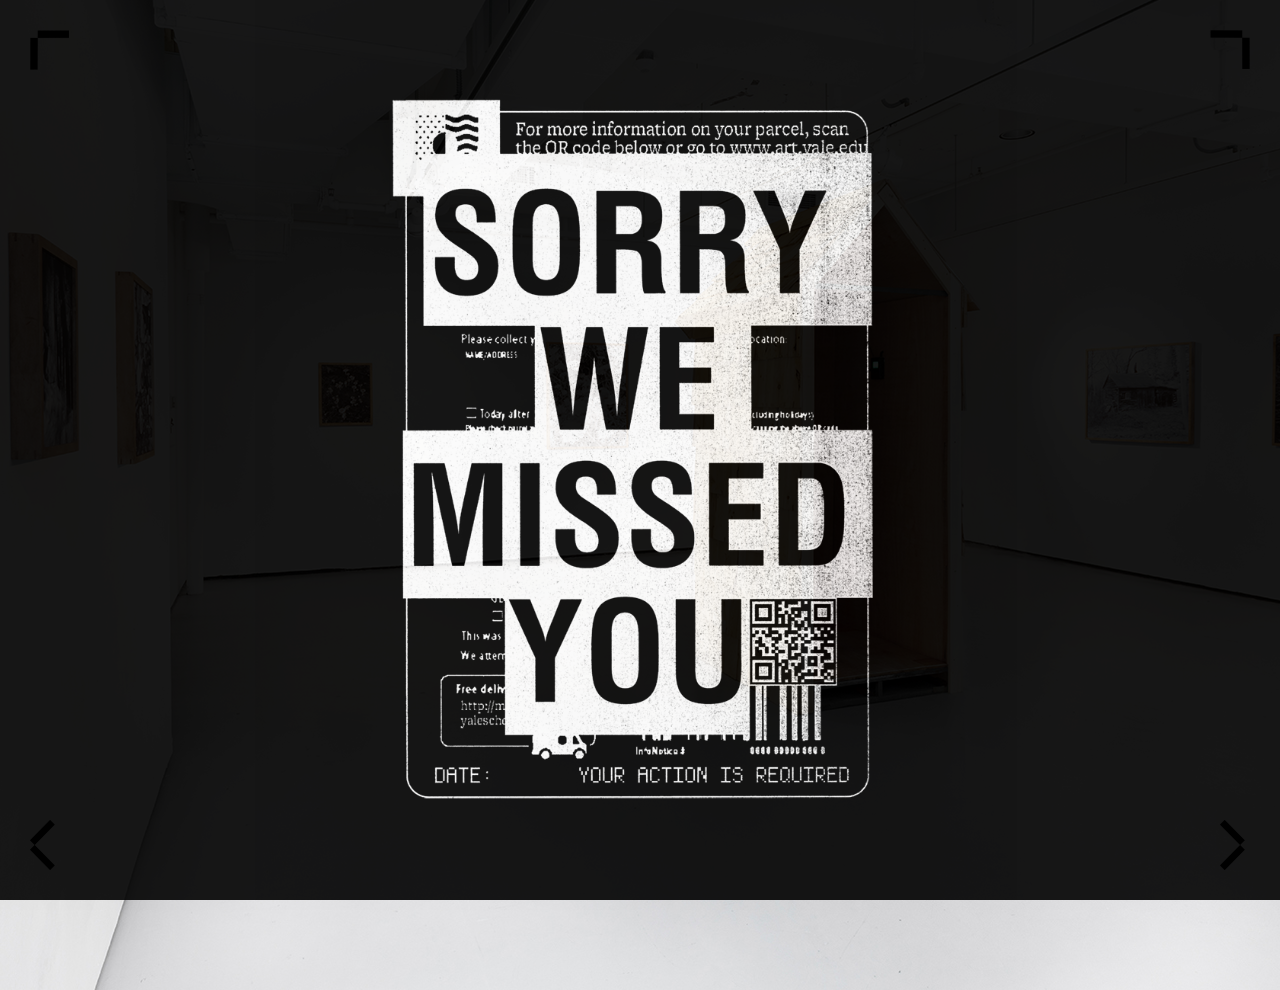
==== commit b7a5fc1a: "Add files via upload" ====
--- a/index.html
+++ b/index.html
@@ -78,26 +78,6 @@
 			}
 
 
-.top-left {
-  display: none;
-}
-
-.top-right {
-  display: none;
-}
-
-.button-left {
-  display: none;
-}
-
-.button-right {
-  display: none;
-}
-
-#photo-container-mobile{
-  display: none;
-}
-
 @media screen and (max-width: 800px) { 
       * {
         box-sizing: border-box;
@@ -161,45 +141,36 @@
 
 <div id="photo-container">
   <div><img class="mySlides" src="assets/1.jpg">
-        <a href="dylan.html">
-  	<div class="caption">Dylan Hausthor</div></a>
-  	</div>
+        
+  	<div class="caption"><a href="dylan.html">Dylan Hausthor</a>
+  	</div></div>
   <div><img class="mySlides" src="assets/2.jpg">
-  	<a href="tarah.html">
-  	<div class="caption">Tarah Douglas</div></a>
-  	</div>
+  	<div class="caption"><a href="tarah.html">Tarah Douglas</a>
+  	</div></div>
   <div><img class="mySlides" src="assets/3.jpg">
-        <a href="max.html">
-  	<div class="caption">Max Gavrich</div></a>	
-  	</div> 	
+  	<div class="caption"><a href="max.html">Max Gavrich</a>	
+  	</div> </div>
   <div><img class="mySlides" src="assets/4_02.jpg">
-        <a href="annie.html">
-  	<div class="caption">Annie Ling</div></a>
-  	</div> 	
+  	<div class="caption"><a href="annie.html">Annie Ling</a>
+  	</div></div>
   <div><img class="mySlides" src="assets/5.jpg">
-  	 <a href="rosemary.html">
-  	<div class="caption" style="color:white">Rosemary Warren</div></a>
+  	<div class="caption"><a href="rosemary.html" style="color:white">Rosemary Warren</a></div>
   	</div> 	
   <div><img class="mySlides" src="assets/6.jpg">
-        <a href="mickey.html">
-  	<div class="caption">Mickey Aloisio</div></a>
-  	</div> 	
+  	<div class="caption"><a href="mickey.html">Mickey Aloisio</a>
+  	</div></div>
   <div><img class="mySlides" src="assets/7.jpg">
-        <a href="alex.html">
-  	<div class="caption">Alex Nelson</div></a>
-  	</div> 	
+  	<div class="caption"><a href="alex.html">Alex Nelson</a>
+  	</div></div>
   <div><img class="mySlides" src="assets/8.jpg">
-        <a href="nabil.html">
-  	<div class="caption">Nabil Harb</div></a>
-  	</div> 	
+  	<div class="caption"><a href="nabil.html">Nabil Harb</a>
+  	</div></div>
   <div><img class="mySlides" src="assets/9.jpg">
-  	  	<a href="ronghui.html">
-  	<div class="caption">Ronghui Chen</div></a>	
-  	</div> 	
+  	<div class="caption"><a href="ronghui.html">Ronghui Chen</a>	
+  	</div></div>
   <div><img class="mySlides" src="assets/10.jpg">
-        <a href="jackie.html">
-  	<div class="caption" style="color:white">Jackie Furtado</div>	</a>
-  	</div> 	</div>
+  	<div class="caption"><a href="jackie.html" style="color:white">Jackie Furtado</a>
+  	</div></div></div> 
 
   <div class="button-left" onclick="plusDivs(-1)"></div>
   <div class="button-right" onclick="plusDivs(1)"></div>
--- a/assets/fixed.css
+++ b/assets/fixed.css
@@ -26,6 +26,7 @@
 			top: 30px;
 			z-index: 300;
 			cursor: pointer;
+			display: block;
 		}
 
 		.top-right {
@@ -39,6 +40,7 @@
 			top: 30px;
 			z-index: 300;
 			cursor: grab;
+			display: block;
 		}
 
 		.button-right {
@@ -211,7 +213,9 @@
 
 @media screen and (max-width: 800px) { 
 
-
+	* {
+		touch-action: manipulation;
+	}
       body {
         height: 100vh;
         width: 100vw;
@@ -250,8 +254,8 @@
 			background-image: url("top-left.png");
 			background-size: contain;
 			background-repeat: no-repeat;
-			width: 40px;
-			height: 40px;
+			width: 35px;
+			height: 35px;
 			position: fixed;
 			left: 20px;
 			top: 20px;
@@ -263,8 +267,8 @@
 			background-image: url("top-right.png");
 			background-size: contain;
 			background-repeat: no-repeat;
-			width: 30px;
-			height: 30px;
+			width: 35px;
+			height: 35px;
 			position: fixed;
 			right: 20px;
 			top: 20px;
@@ -313,8 +317,8 @@
 				background-image: url("top-left.png");
 				background-size: contain;
 				background-repeat: no-repeat;
-				width: 40px;
-				height: 40px;
+				width: 35px;
+				height: 35px;
 				position: fixed;
 				left: 20px;
 				top: 20px;
@@ -327,8 +331,8 @@
 			background-image: url("top-right.png");
 			background-size: contain;
 			background-repeat: no-repeat;
-			width: 30px;
-			height: 30px;
+			width: 35px;
+			height: 35px;
 			position: fixed;
 			right: 20px;
 			top: 20px;
@@ -352,7 +356,7 @@
 			height: 100vh;
 			background-color: black;
 			color: white;
-			  z-index: 300;
+			  z-index: 700;
   font-size: 20px;
   text-transform: uppercase;
 font-family: 'OPSPastPerfect';
@@ -388,6 +392,7 @@
 top: 0;
 overflow: scroll;
 padding: 30px 0 0 10px;
+z-index: 700;
 }
 
 
